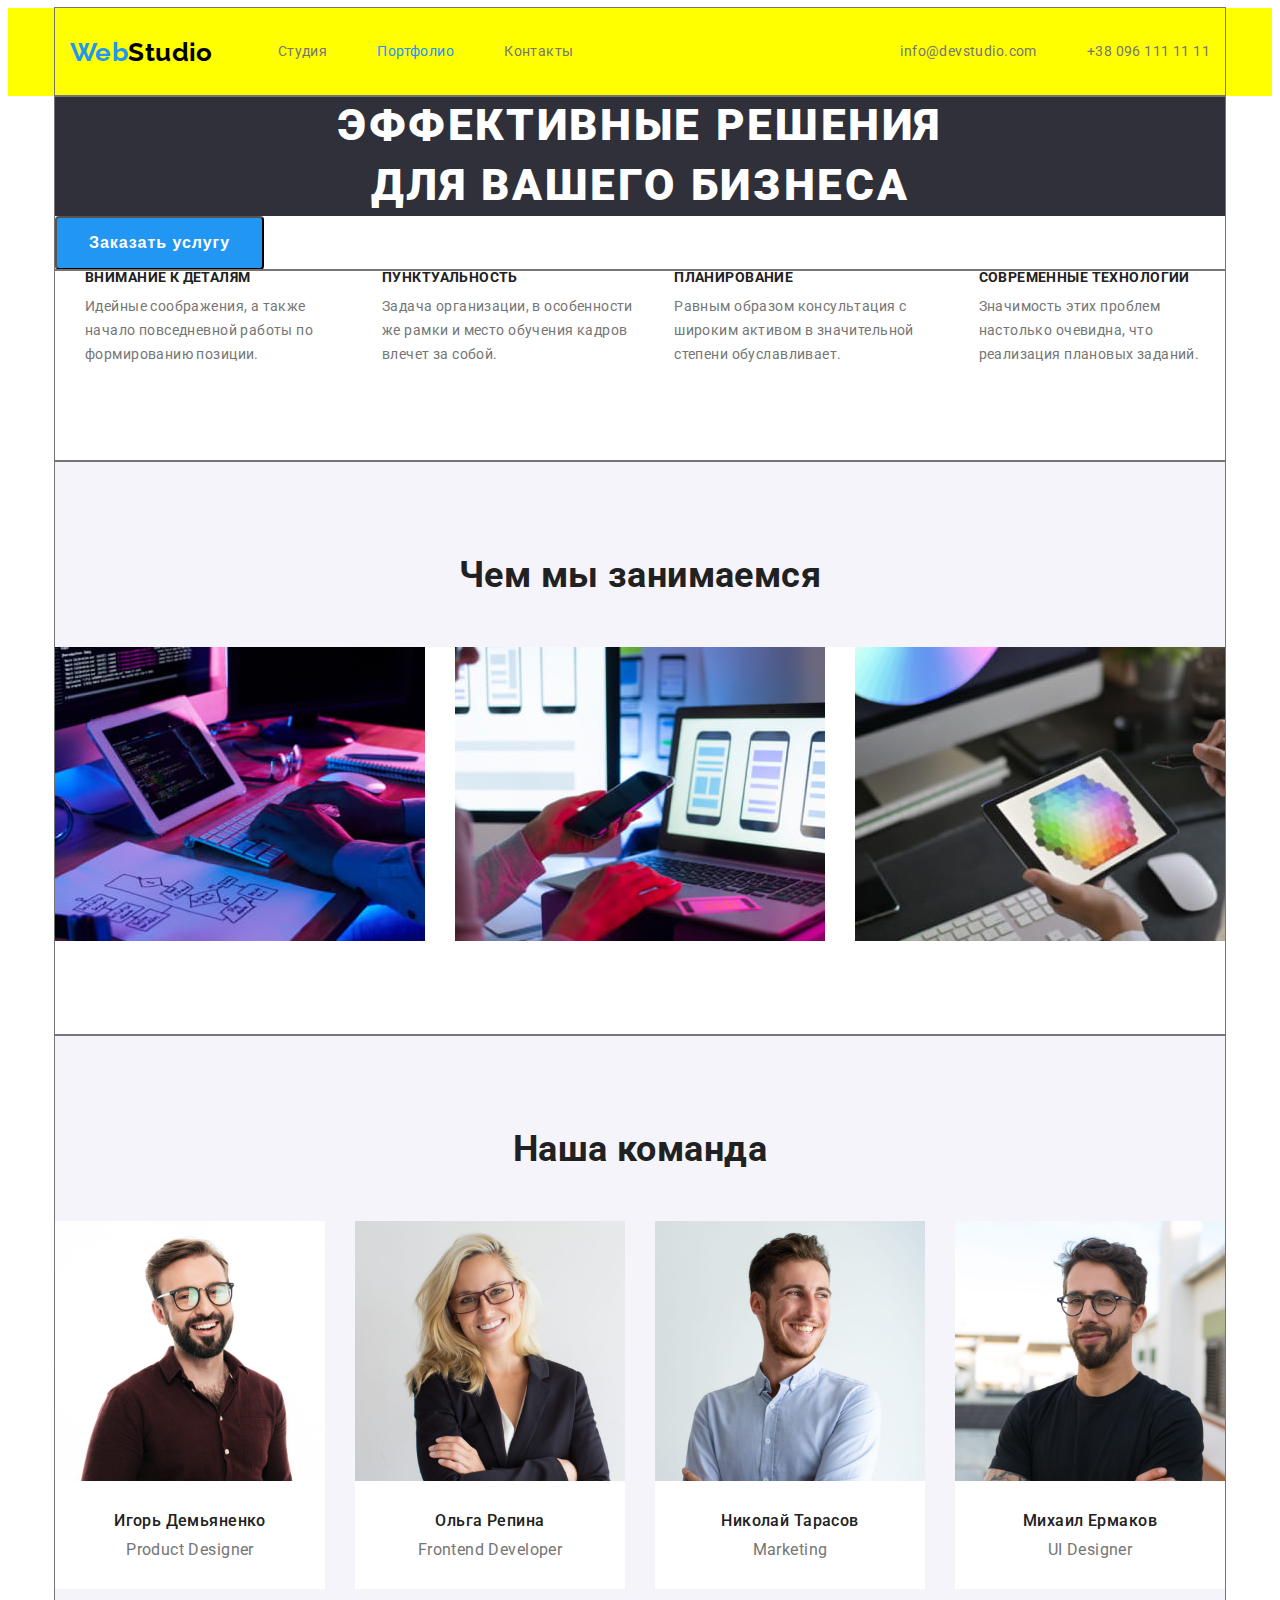
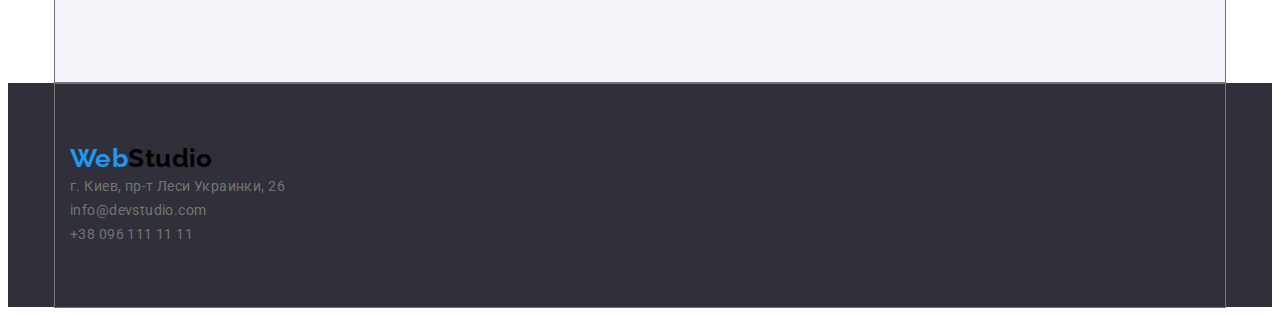
==== index.html @ ed8d8d75 "Позиционирует элементы на страницах" ====
<!DOCTYPE html>
<html lang="ru">
  <head>
    <meta charset="UTF-8" />
    <meta http-equiv="X-UA-Compatible" content="IE=edge" />
    <meta name="viewport" content="width=device-width, initial-scale=1.0" />
    <title>Компания Webstudio</title>
    <link rel="preconnect" href="https://fonts.gstatic.com" />
    <link
      href="https://fonts.googleapis.com/css2?family=Raleway:wght@700&family=Roboto:wght@400;500;700;900&display=swap"
      rel="stylesheet"
    />
    <link
      rel="stylesheet"
      href="https://cdnjs.cloudflare.com/ajax/libs/modern-normalize/1.0.0/modern-normalize.min.css"
      integrity="sha512-ISS7cAi1PEhQ8jnbJpJZMd29NlhNj4AWYyLOSp2CE/CsHxTCu+r+t0D2yoJudVrd0/8fTVPUVDzY5Tvli75u/g=="
      crossorigin="anonymous"
    />
    <link rel="stylesheet" href="./css/styles.css" />
  </head>
  <body>
    <!-- Нэдер -->
    <header class="page-header">
      <div class="container header-pos">
        <!-- Главная навигация -->
        <nav class="main-nav">
          <!-- Лого в хэдере -->
          <!-- <div class="logo"> -->
          <a class="link logo" href="./">
            <span class="logo-left">Web</span
            ><span class="logo-right">Studio</span>
          </a>
          <!-- </div> -->
          <ul class="list main-nav">
            <li class="nav-item"><a class="link" href="./">Студия</a></li>
            <li class="nav-item">
              <a class="link current" href="./portfolio.html">Портфолио</a>
            </li>
            <li class="nav-item"><a class="link" href="">Контакты</a></li>
          </ul>
        </nav>
        <!-- Контакты -->
        <ul class="list header-contacts">
          <li class="contacts-item">
            <a class="link" href="mailto:info@devstudio.com"
              >info@devstudio.com</a
            >
          </li>
          <li class="contacts-item">
            <a class="link" href="tel:+380961111111">+38 096 111 11 11</a>
          </li>
        </ul>
      </div>
    </header>
    <main>
      <!-- Герой -->
      <section class="section">
        <div class="container hero-section">
          <h1 class="title-heroe">
            Эффективные решения <br />для вашего бизнеса
          </h1>
          <button class="btn-heroe" name="btn_book_service" type="button">
            Заказать услугу
          </button>
        </div>
      </section>

      <!-- Наши ценности -->
      <section class="section">
        <div class="container">
          <ul class="list values-list">
            <li class="values-item">
              <h3 class="title-section">Внимание к деталям</h3>
              <p class="text-section">
                Идейные соображения, а также начало повседневной работы по
                формированию позиции.
              </p>
            </li>
            <li class="values-item">
              <h3 class="title-section">Пунктуальность</h3>
              <p class="text-section">
                Задача организации, в особенности же рамки и место обучения
                кадров влечет за собой.
              </p>
            </li>
            <li class="values-item">
              <h3 class="title-section">Планирование</h3>
              <p class="text-section">
                Равным образом консультация с широким активом в значительной
                степени обуславливает.
              </p>
            </li>
            <li class="values-item">
              <h3 class="title-section">Современные технологии</h3>
              <p class="text-section">
                Значимость этих проблем настолько очевидна, что реализация
                плановых заданий.
              </p>
            </li>
          </ul>
        </div>
      </section>

      <!-- Наша деятельность -->
      <section class="section">
        <div class="container">
          <h2 class="title-page">Чем мы занимаемся</h2>
          <!-- Несколько красивых картинок о нашей работе -->
          <ul class="list activity-list">
            <li>
              <img
                src="./images/our_activity_web_dev.jpg"
                alt="Работа Web-разработчика"
                width="370"
              />
            </li>
            <li>
              <img
                src="./images/our_activity_ua_ux_design.jpg"
                alt="Работа UI-UX-дизайнера"
                width="370"
              />
            </li>
            <li>
              <img
                src="./images/our_activity_web_design.jpg"
                alt="Работа Web-дизайнера"
                width="370"
              />
            </li>
          </ul>
        </div>
      </section>

      <!-- Наша команда -->
      <section class="section">
        <div class="container">
          <h2 class="title-page">Наша команда</h2>
          <ul class="list team-list">
            <li class="team-item">
              <img
                src="./images/our_team_demianenko.jpg"
                alt="Игорь Демьяненко - Product Designer"
                width="270"
              />
              <h3 class="title-card">Игорь Демьяненко</h3>
              <p class="text-card">Product Designer</p>
            </li>
            <li class="team-item">
              <img
                src="./images/our_team_repina.jpg"
                alt="Ольга Репина - Frontend Developer"
                width="270"
              />
              <h3 class="title-card">Ольга Репина</h3>
              <p class="text-card">Frontend Developer</p>
            </li>
            <li class="team-item">
              <img
                src="./images/our_team_tarasov.jpg"
                alt="Николай Тарасов - Marketing"
                width="270"
              />
              <h3 class="title-card">Николай Тарасов</h3>
              <p class="text-card">Marketing</p>
            </li>
            <li class="team-item">
              <img
                src="./images/our_team_ermakov.jpg"
                alt="Михаил Ермаков - UI Designer"
                width="270"
              />
              <h3 class="title-card">Михаил Ермаков</h3>
              <p class="text-card">UI Designer</p>
            </li>
          </ul>
        </div>
      </section>
    </main>

    <!-- Футер -->
    <footer class="page-footer">
      <div class="container footer-contacts">
        <!-- Лого в футере -->
        <a class="link logo" href="./">
          <span class="logo-left">Web</span
          ><span class="logo-right">Studio</span>
        </a>
        <address class="address">
          <p>г. Киев, пр-т Леси Украинки, 26</p>
          <ul class="list">
            <li>
              <a class="link" href="mailto:info@devstudio.com"
                >info@devstudio.com</a
              >
            </li>
            <li>
              <a class="link" href="tel:+380961111111">+38 096 111 11 11</a>
            </li>
          </ul>
        </address>
      </div>
    </footer>
  </body>
</html>
---- css/styles.css ----
/* font-family: 'Raleway', sans-serif;
font-family: 'Roboto', sans-serif; */

:root {
  --text-color-main: #757575;
  --title-text-color-light: #ffffff;
  --title-text-color-dark: #212121;

  --bg-color-main: #ffffff;
  --bg-color-light: #f5f4fa;
  --bg-color-dark: #2f303a;

  --logo-right: #000000;
  --accent-color: #2196f3;
  --frame-color: #eeeeee;

  --logo-font: 'Raleway', sans-serif;
  --main-font: 'Roboto', sans-serif;
}

html {
  box-sizing: border-box;
}
*,
*::after,
*::before {
  box-sizing: inherit;
}

body {
  font-family: var(--main-font);
  font-size: 14px;
  line-height: 1.71;
  letter-spacing: 0.03em;
  color: var(--text-color-main);
}

h1,
h2,
h3,
h4,
h5,
h6,
p {
  margin-top: 0;
  margin-bottom: 0;
}

img {
  display: block;
  max-width: 100%;
  height: auto;
  margin-left: auto;
  margin-right: auto;
}

/* Утилитарные классы */
.link {
  text-decoration: none;
  color: inherit;
}

.list {
  list-style: none;
  padding-left: 0;
  margin: 0;
}

.address {
  font-style: normal;
}

.btn-collection {
  display: flex;
  flex-direction: row;
  justify-content: center;
  padding-bottom: 50px;
}

.button {
  display: inline-block;
  margin-left: 8px;
  padding-top: 6px;
  padding-right: 22px;
  padding-bottom: 6px;
  padding-left: 22px;
  border-radius: 4px;
  border-color: transparent;

  font-family: inherit;
  font-weight: 500;
  font-size: 16px;
  line-height: 1.62;
  text-align: center;
  cursor: pointer;
  background-color: var(--bg-color-light);
  color: var(--title-text-color-dark);
}

.button:hover,
.button:focus {
  background-color: var(--accent-color);
  color: var(--title-text-color-light);
}

.link:hover,
.link:focus {
  color: var(--accent-color);
  cursor: pointer;
}

.logo {
  font-family: var(--logo-font);
  font-weight: 700;
  font-size: 26px;
  line-height: 1.19;
}

.logo-left {
  color: var(--accent-color);
}

.logo-right {
  color: var(--logo-right);
}

.title-heroe {
  font-weight: 900;
  font-size: 44px;
  line-height: 1.36;
  letter-spacing: 0.06em;
  text-align: center;
  text-transform: uppercase;
  color: var(--title-text-color-light);
  background-color: var(--bg-color-dark);
}

.btn-heroe {
  min-width: 200px;
  padding: 10px 32px;
  border-radius: 4px;

  font-weight: 700;
  font-size: 16px;
  line-height: 1.87;
  letter-spacing: 0.06em;
  color: var(--title-text-color-light);
  background-color: var(--accent-color);
}

.title-section {
  padding-bottom: 10px;
  padding-left: 30px;
  font-weight: 700;
  font-size: 14px;
  line-height: 1.14;
  text-transform: uppercase;
  color: var(--title-text-color-dark);
}

.text-section {
  padding-left: 30px;
  font-size: 14px;
  line-height: 1.71;
}

.title-page {
  padding-top: 94px;
  padding-bottom: 50px;
  font-weight: 700;
  font-size: 36px;
  line-height: 1.16;
  text-align: center;
  color: var(--title-text-color-dark);
  background-color: var(--bg-color-light);
}

.title-card {
  padding-top: 30px;
  padding-bottom: 10px;
  font-weight: 500;
  font-size: 16px;
  line-height: 1.19;
  text-align: center;
  color: var(--title-text-color-dark);
  background-color: #fff;
}

.text-card {
  padding-bottom: 30px;
  font-size: 16px;
  line-height: 1.19;
  text-align: center;
  background-color: #fff;
}

/* Галерея портфолио */
.caption-card {
  padding-left: 24px;
  font-weight: 700;
  font-size: 18px;
  line-height: 2;
  letter-spacing: 0.06em;
  color: var(--title-text-color-dark);
}

.desc-card {
  padding-left: 24px;
  font-size: 16px;
  line-height: 1.87;
}
.current {
  color: var(--accent-color);
}

.page-header {
  background-color: yellow;
}

.footer {
  padding-top: 60px;
  /* display: flex;
  flex-direction: row; */
}

/* Позиционирование */
.container {
  width: 1170px;
  margin-left: auto;
  margin-right: auto;
  outline: solid 1px;
}

.page-footer {
  background-color: var(--bg-color-dark);
}

.header-pos {
  display: flex;
  flex-direction: row;
  justify-content: space-between;
  align-items: center;
}

.header-pos-portfolio {
  border-bottom: solid 1px blue;
  padding-bottom: 94px; /*внешний отступ до кнопок фильтра на портфолио */
}

.main-nav {
  display: flex;
  flex-direction: row;
  padding-left: 15px;
  align-items: center;
}

.nav-item {
  padding-left: 50px;
  padding-top: 32px;
  padding-bottom: 32px;
}
.header-contacts {
  display: flex;
  flex-direction: row;
  margin-left: auto;
  padding-right: 15px;
}

.contacts-item {
  padding-left: 50px;
}

.heroe-section {
  display: flex;
  margin-bottom: 94px;
}
/* .section {
  padding-top: 94px;
  padding-bottom: 94px;
} */

.values-list {
  display: flex;
  /* margin-bottom: 94px; */
}

.values-item {
  padding-bottom: 94px;
}
.activity-list {
  display: flex;
  flex-direction: row;
  justify-content: space-between;
  padding-bottom: 94px;
}

.team-list {
  display: flex;
  flex-direction: row;
  justify-content: space-between;
  padding-bottom: 94px;

  background-color: var(--bg-color-light);
}

/* .team-item {
  padding-right: 15px;
  padding-left: 15px;
} */

.footer-contacts {
  padding-left: 15px;
  padding-top: 60px;
  padding-bottom: 60px;
}

.galery-list {
  display: flex;
  flex-direction: row;
  flex-wrap: wrap;
  justify-content: space-around;
  padding-bottom: 94px;
}

.galery-item {
  border: 1px solid var(--frame-color);
  margin-right: 15px;
  margin-top: 15px;
}

.galery-item:nth-child(-n + 3) {
  background-color: orange;
  margin-top: 0;
}

.galery-item:nth-child(3n + 3) {
  background-color: tomato;
  margin-right: 0;
}
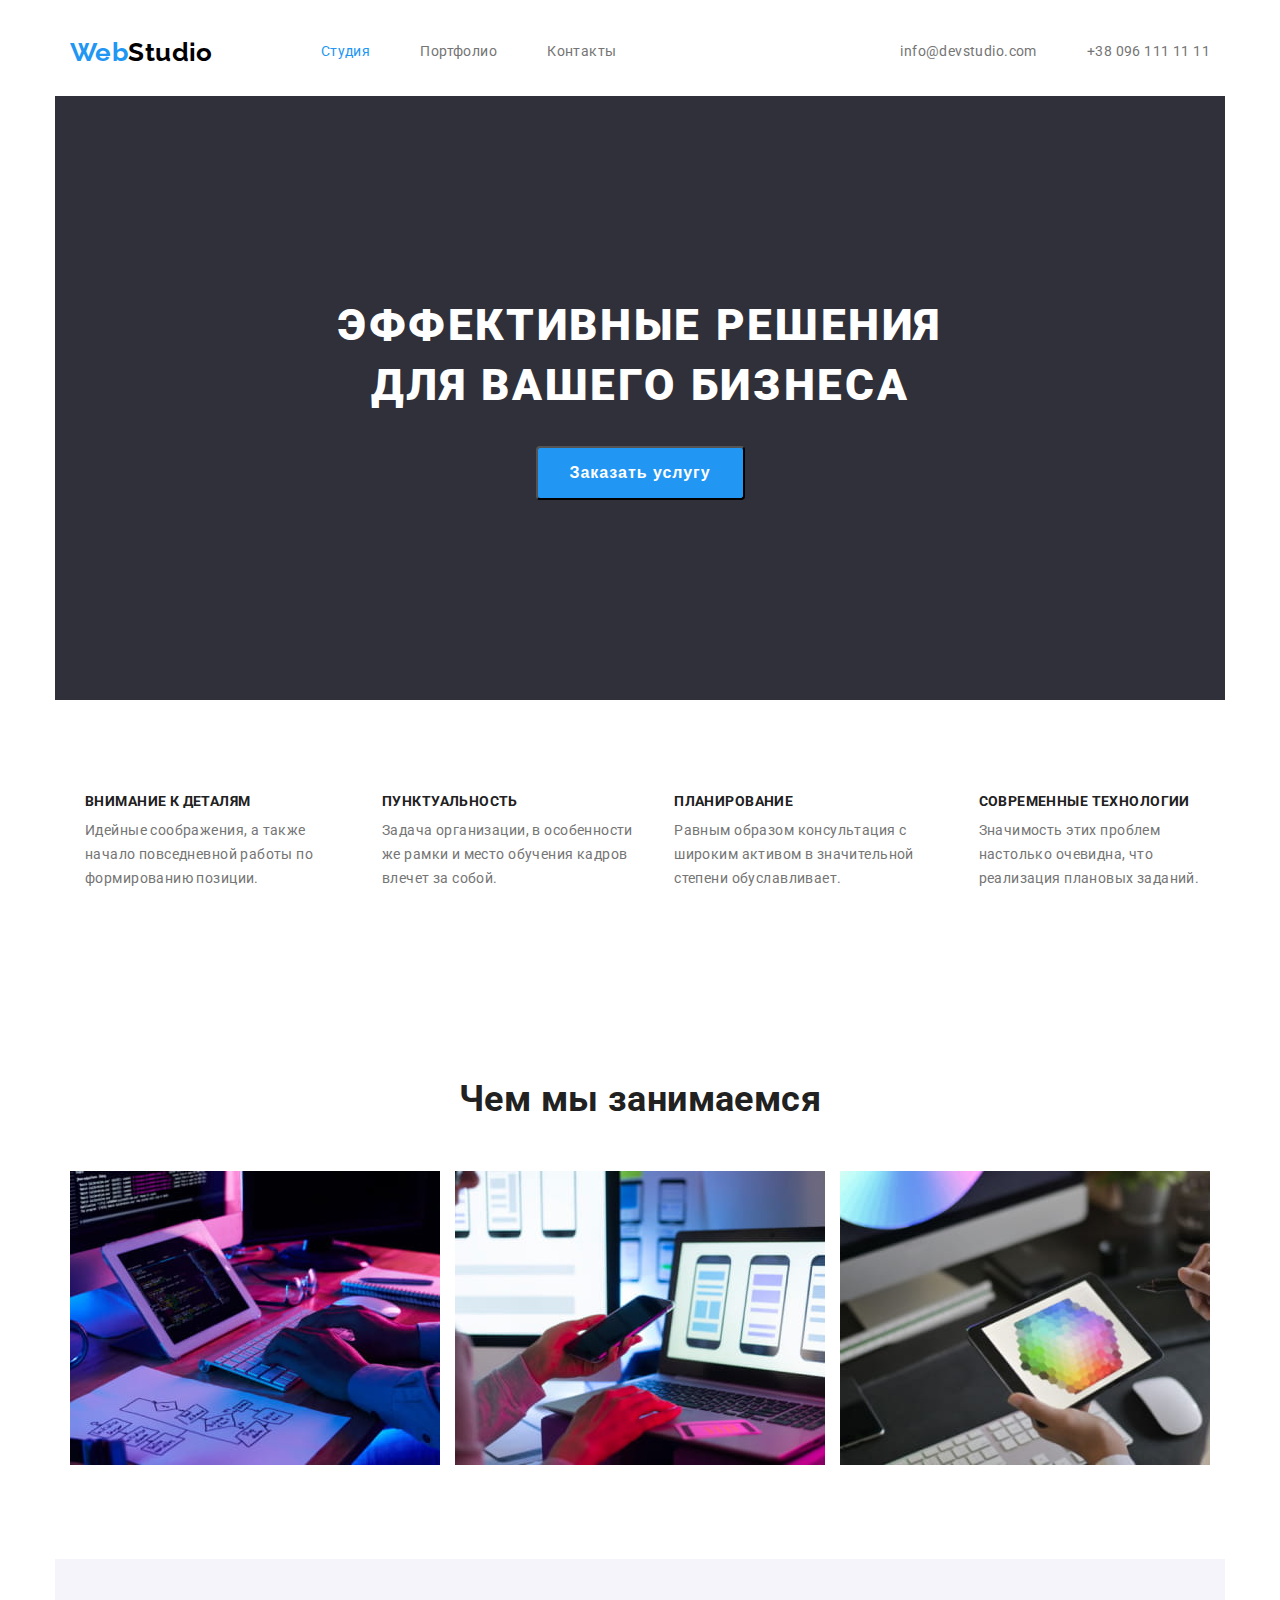
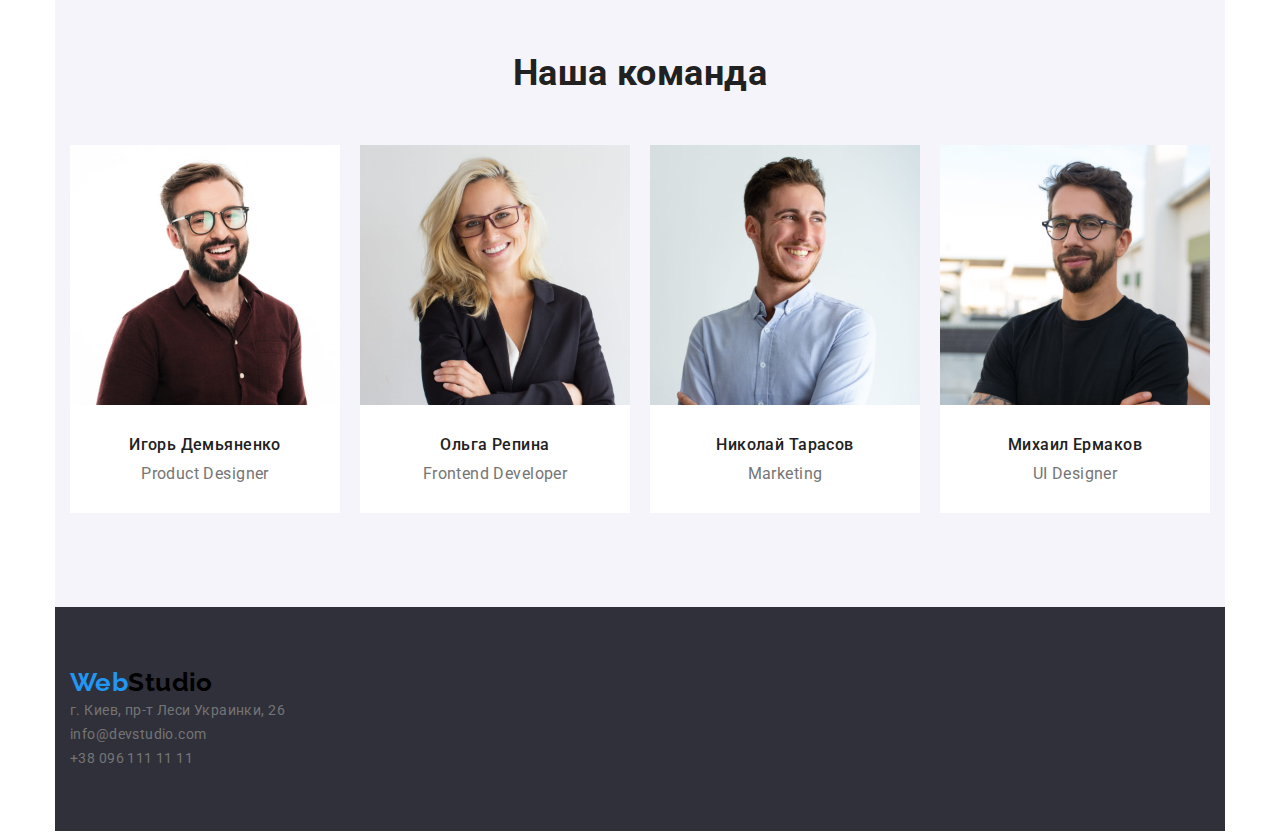
==== commit 3b3b53ac: "Добавляет позиционирование "Героя" и делает фиксы" ====
--- a/index.html
+++ b/index.html
@@ -25,16 +25,17 @@
         <!-- Главная навигация -->
         <nav class="main-nav">
           <!-- Лого в хэдере -->
-          <!-- <div class="logo"> -->
           <a class="link logo" href="./">
             <span class="logo-left">Web</span
             ><span class="logo-right">Studio</span>
           </a>
-          <!-- </div> -->
+
           <ul class="list main-nav">
-            <li class="nav-item"><a class="link" href="./">Студия</a></li>
             <li class="nav-item">
-              <a class="link current" href="./portfolio.html">Портфолио</a>
+              <a class="link current" href="./">Студия</a>
+            </li>
+            <li class="nav-item">
+              <a class="link" href="./portfolio.html">Портфолио</a>
             </li>
             <li class="nav-item"><a class="link" href="">Контакты</a></li>
           </ul>
@@ -66,7 +67,7 @@
       </section>
 
       <!-- Наши ценности -->
-      <section class="section">
+      <section class="section value-pos">
         <div class="container">
           <ul class="list values-list">
             <li class="values-item">
@@ -105,7 +106,7 @@
       <section class="section">
         <div class="container">
           <h2 class="title-page">Чем мы занимаемся</h2>
-          <!-- Несколько красивых картинок о нашей работе -->
+          <!-- Список и -->
           <ul class="list activity-list">
             <li>
               <img
@@ -135,7 +136,7 @@
       <!-- Наша команда -->
       <section class="section">
         <div class="container">
-          <h2 class="title-page">Наша команда</h2>
+          <h2 class="title-page grey-bg">Наша команда</h2>
           <ul class="list team-list">
             <li class="team-item">
               <img
--- a/css/styles.css
+++ b/css/styles.css
@@ -13,6 +13,7 @@
   --logo-right: #000000;
   --accent-color: #2196f3;
   --frame-color: #eeeeee;
+  --border-bottom-color: #ececec;
 
   --logo-font: 'Raleway', sans-serif;
   --main-font: 'Roboto', sans-serif;
@@ -74,7 +75,8 @@
   display: flex;
   flex-direction: row;
   justify-content: center;
-  padding-bottom: 50px;
+  padding-top: 94px;
+  padding-bottom: 34px;
 }
 
 .button {
@@ -124,7 +126,16 @@
   color: var(--logo-right);
 }
 
+.hero-section {
+  padding-bottom: 200px;
+  text-align: center;
+  background-color: var(--bg-color-dark);
+}
+
 .title-heroe {
+  padding-top: 200px;
+  padding-bottom: 30px;
+
   font-weight: 900;
   font-size: 44px;
   line-height: 1.36;
@@ -132,7 +143,6 @@
   text-align: center;
   text-transform: uppercase;
   color: var(--title-text-color-light);
-  background-color: var(--bg-color-dark);
 }
 
 .btn-heroe {
@@ -172,6 +182,9 @@
   line-height: 1.16;
   text-align: center;
   color: var(--title-text-color-dark);
+}
+
+.grey-bg {
   background-color: var(--bg-color-light);
 }
 
@@ -183,7 +196,7 @@
   line-height: 1.19;
   text-align: center;
   color: var(--title-text-color-dark);
-  background-color: #fff;
+  background-color: var(--bg-color-main);
 }
 
 .text-card {
@@ -191,7 +204,7 @@
   font-size: 16px;
   line-height: 1.19;
   text-align: center;
-  background-color: #fff;
+  background-color: var(--bg-color-main);
 }
 
 /* Галерея портфолио */
@@ -214,104 +227,95 @@
 }
 
 .page-header {
-  background-color: yellow;
+  background-color: var(--bg-color-main);
+}
+
+.header-pos {
+  display: flex;
+  flex-direction: row;
+  justify-content: space-between;
+  align-items: center;
+}
+
+.header-pos-portfolio {
+  border-bottom: solid 1px var(--border-bottom-color);
+}
+
+.main-nav {
+  display: flex;
+  flex-direction: row;
+  padding-left: 15px;
+  align-items: center;
+}
+
+.nav-item {
+  padding-left: 50px;
+  padding-top: 32px;
+  padding-bottom: 32px;
+}
+.nav-item:first-child {
+  padding-left: 93px;
+}
+
+.header-contacts {
+  display: flex;
+  flex-direction: row;
+  margin-left: auto;
+  padding-right: 15px;
+}
+
+.contacts-item {
+  padding-left: 50px;
+}
+
+.heroe-section {
+  display: flex;
+  margin-bottom: 94px;
+}
+
+.values-list {
+  display: flex;
+  padding-top: 94px;
+}
+
+.values-item {
+  padding-bottom: 94px;
+}
+.activity-list {
+  display: flex;
+  flex-direction: row;
+  justify-content: space-between;
+  padding-bottom: 94px;
+  padding-left: 15px;
+  padding-right: 15px;
+}
+
+.team-list {
+  display: flex;
+  flex-direction: row;
+  justify-content: space-between;
+  padding-bottom: 94px;
+  padding-left: 15px;
+  padding-right: 15px;
+
+  background-color: var(--bg-color-light);
 }
 
 .footer {
   padding-top: 60px;
-  /* display: flex;
-  flex-direction: row; */
-}
-
-/* Позиционирование */
+}
+
 .container {
   width: 1170px;
   margin-left: auto;
   margin-right: auto;
-  outline: solid 1px;
-}
-
-.page-footer {
-  background-color: var(--bg-color-dark);
-}
-
-.header-pos {
-  display: flex;
-  flex-direction: row;
-  justify-content: space-between;
-  align-items: center;
-}
-
-.header-pos-portfolio {
-  border-bottom: solid 1px blue;
-  padding-bottom: 94px; /*внешний отступ до кнопок фильтра на портфолио */
-}
-
-.main-nav {
-  display: flex;
-  flex-direction: row;
-  padding-left: 15px;
-  align-items: center;
-}
-
-.nav-item {
-  padding-left: 50px;
-  padding-top: 32px;
-  padding-bottom: 32px;
-}
-.header-contacts {
-  display: flex;
-  flex-direction: row;
-  margin-left: auto;
-  padding-right: 15px;
-}
-
-.contacts-item {
-  padding-left: 50px;
-}
-
-.heroe-section {
-  display: flex;
-  margin-bottom: 94px;
-}
-/* .section {
-  padding-top: 94px;
-  padding-bottom: 94px;
-} */
-
-.values-list {
-  display: flex;
-  /* margin-bottom: 94px; */
-}
-
-.values-item {
-  padding-bottom: 94px;
-}
-.activity-list {
-  display: flex;
-  flex-direction: row;
-  justify-content: space-between;
-  padding-bottom: 94px;
-}
-
-.team-list {
-  display: flex;
-  flex-direction: row;
-  justify-content: space-between;
-  padding-bottom: 94px;
-
-  background-color: var(--bg-color-light);
-}
-
-/* .team-item {
-  padding-right: 15px;
-  padding-left: 15px;
-} */
+}
 
 .footer-contacts {
   padding-left: 15px;
   padding-top: 60px;
   padding-bottom: 60px;
+  background-color: var(--bg-color-dark);
 }
 
 .galery-list {
@@ -323,17 +327,20 @@
 }
 
 .galery-item {
-  border: 1px solid var(--frame-color);
   margin-right: 15px;
   margin-top: 15px;
 }
 
+.frame-portfolio-card {
+  border-left: 1px solid var(--frame-color);
+  border-right: 1px solid var(--frame-color);
+  border-bottom: 1px solid var(--frame-color);
+}
+
 .galery-item:nth-child(-n + 3) {
-  background-color: orange;
   margin-top: 0;
 }
 
 .galery-item:nth-child(3n + 3) {
-  background-color: tomato;
   margin-right: 0;
 }
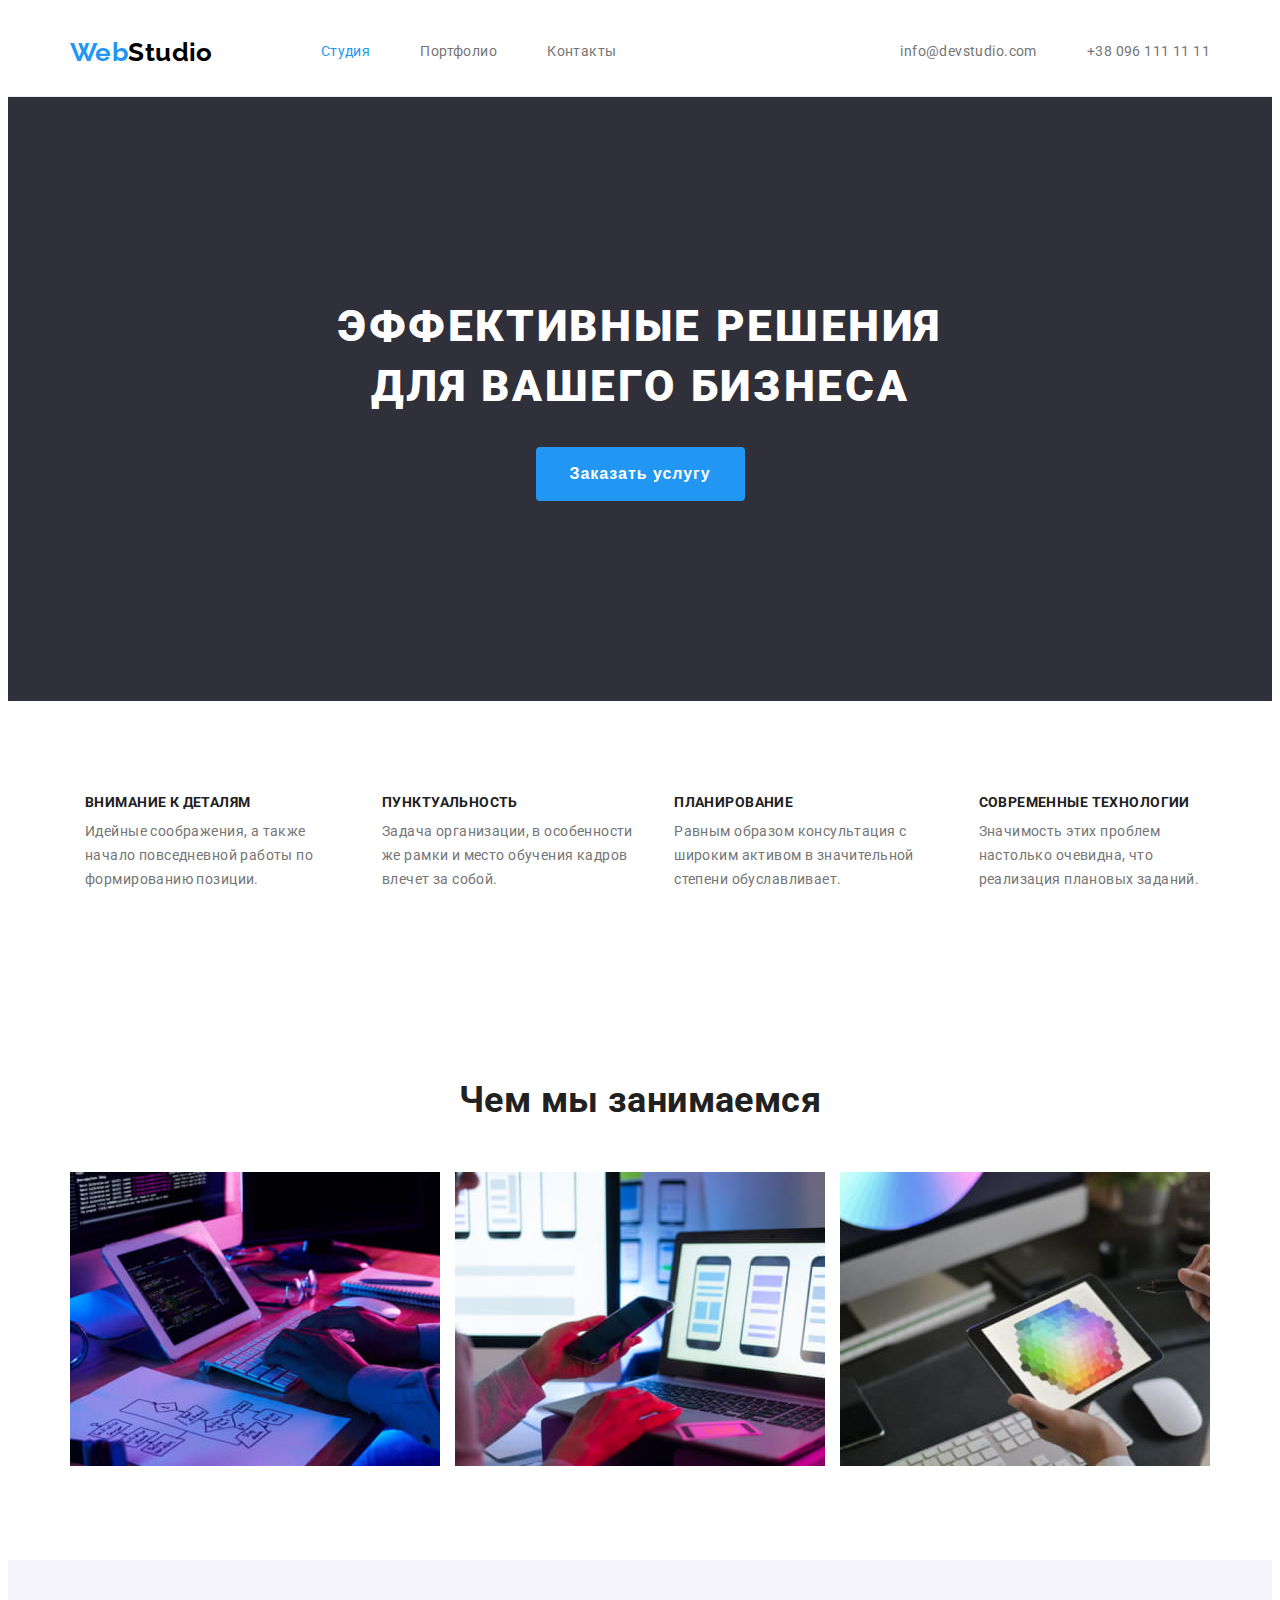
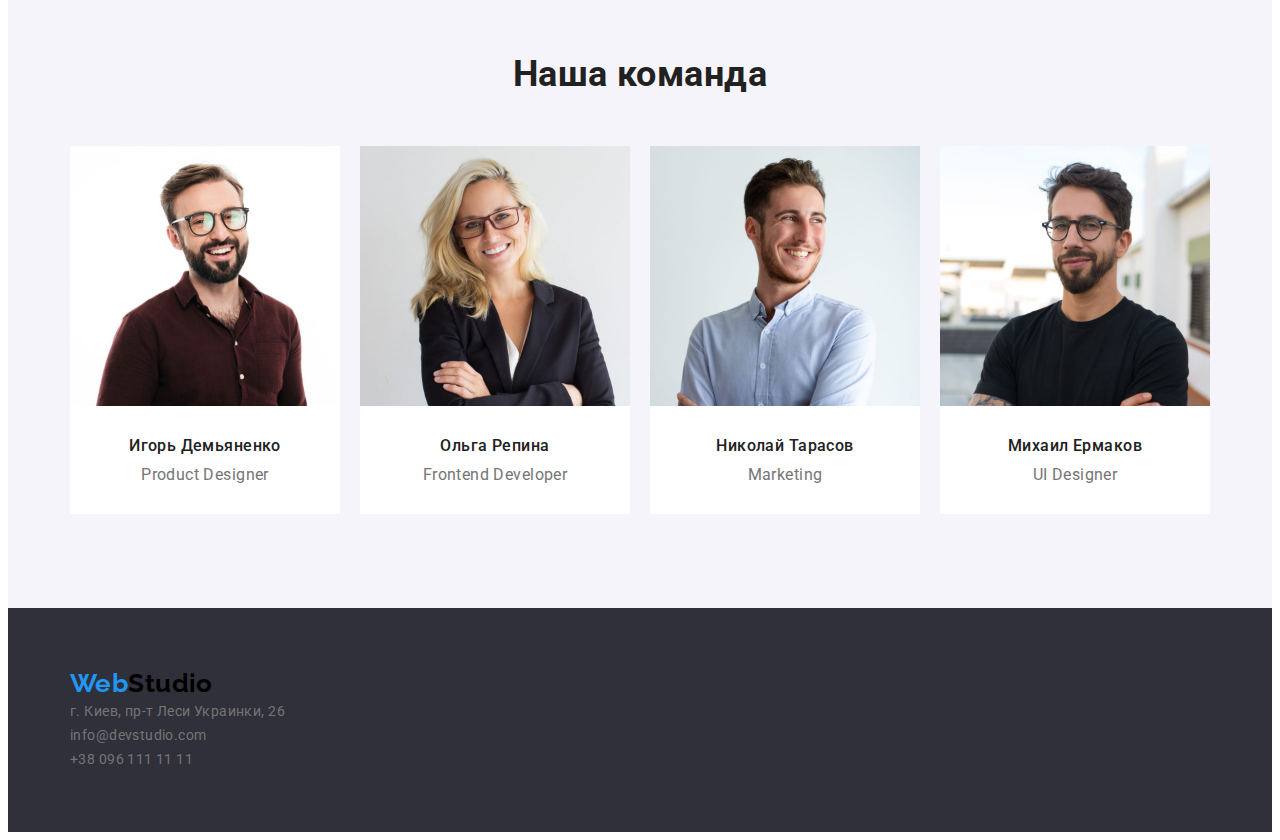
==== commit 2e880e30: "Устраняет недочеты с заголовками и бордером снизу хеадера" ====
--- a/index.html
+++ b/index.html
@@ -55,7 +55,7 @@
     </header>
     <main>
       <!-- Герой -->
-      <section class="section">
+      <section class="section page-heroe">
         <div class="container hero-section">
           <h1 class="title-heroe">
             Эффективные решения <br />для вашего бизнеса
@@ -134,7 +134,7 @@
       </section>
 
       <!-- Наша команда -->
-      <section class="section">
+      <section class="section page-team">
         <div class="container">
           <h2 class="title-page grey-bg">Наша команда</h2>
           <ul class="list team-list">
--- a/css/styles.css
+++ b/css/styles.css
@@ -103,6 +103,8 @@
 .button:focus {
   background-color: var(--accent-color);
   color: var(--title-text-color-light);
+  border-color: var(--accent-color);
+  outline-style: none;
 }
 
 .link:hover,
@@ -149,6 +151,7 @@
   min-width: 200px;
   padding: 10px 32px;
   border-radius: 4px;
+  border-color: transparent;
 
   font-weight: 700;
   font-size: 16px;
@@ -228,6 +231,7 @@
 
 .page-header {
   background-color: var(--bg-color-main);
+  border-bottom: 1px solid var(--border-bottom-color);
 }
 
 .header-pos {
@@ -235,10 +239,6 @@
   flex-direction: row;
   justify-content: space-between;
   align-items: center;
-}
-
-.header-pos-portfolio {
-  border-bottom: solid 1px var(--border-bottom-color);
 }
 
 .main-nav {
@@ -273,6 +273,10 @@
   margin-bottom: 94px;
 }
 
+.page-heroe {
+  background-color: var(--bg-color-dark);
+}
+
 .values-list {
   display: flex;
   padding-top: 94px;
@@ -290,6 +294,10 @@
   padding-right: 15px;
 }
 
+.page-team {
+  background-color: var(--bg-color-light);
+}
+
 .team-list {
   display: flex;
   flex-direction: row;
@@ -303,6 +311,10 @@
 
 .footer {
   padding-top: 60px;
+}
+
+.page-footer {
+  background-color: var(--bg-color-dark);
 }
 
 .container {
